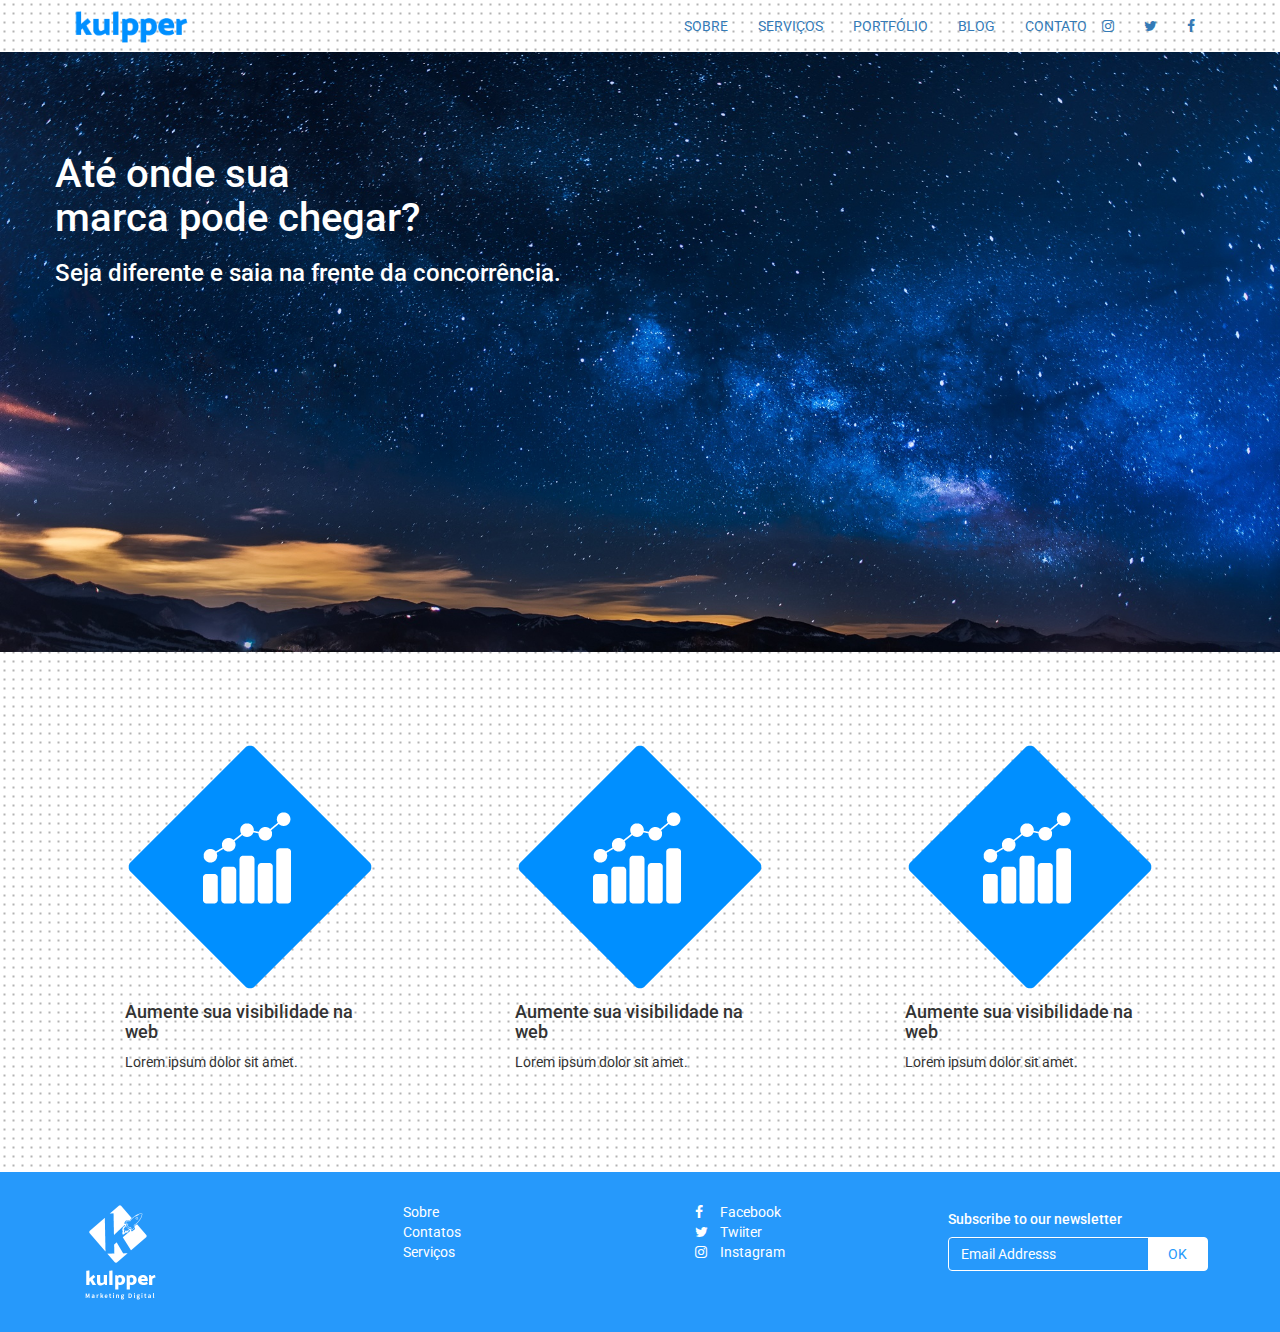
==== kulpperpage/index.html @ 89e01c31 "enviando scarfolding" ====
<!DOCTYPE html>
<html lang="pt-br">

<head>
	<meta charset="UTF-8">
	<meta name="viewport" content="width=device-width, initial-scale=1, maximum-scale=1, user-scalable=no">
	<meta http-equiv="X-UA-Compatible" content="ie=edge">
	<link rel="stylesheet" href="assets/libs/bootstrap-3.3.7-dist/css/bootstrap.min.css">
	<link rel="stylesheet" href="assets/css/kulpper-style.css">
	<link rel="stylesheet" href="assets/fonts/font-awesome-4.7.0/css/font-awesome.min.css">
	<link rel="stylesheet" href="assets/libs/bootstrap-3.3.7-dist/js/bootstrap.min.js">
	<link href="https://fonts.googleapis.com/css?family=Roboto" rel="stylesheet">

	<style>
@import url('https://fonts.googleapis.com/css?family=Roboto');
</style>
	<title>Kulpper</title>
</head>

<body>


	<nav class="navbar navbar-transparent">
		<div class="container">
				<div class="navbar-header">
				<button type="button" class="navbar-toggle" data-toggle="collapse" data-target="#menu-cola">
					<span class="icon-bar"></span>
					<span class="icon-bar"></span>
					<span class="icon-bar"></span>
				</button>
				<a class="navbar-brand" href="#">
					<img src="assets/img/kulpper-nav.png" alt="kulpper logo">
				</a>
			</div>

			<!-- Collect the nav links, forms, and other content for toggling -->
			<div class="navbar-collapse collapse" id="menu-cola">
				<div id="rede-sociais-nav">
					<ul class="nav navbar-nav navbar-right">
						<li>
							<a href="#"><i class="fa fa-instagram" aria-hidden="true"></i></a>
						</li>
						<li>
							<a href="#"><i class="fa fa-twitter" aria-hidden="true"></i></a>
						</li>
						<li>
							<a href="#"><i class="fa fa-facebook" aria-hidden="true"></i></a>
						</li>
					</ul>
				</div>

				<div id="menu-nav">
					<ul class="nav navbar-nav navbar-right">
						<li><a href="#">SOBRE</a></li>
						<li><a href="#">SERVIÇOS</a></li>
						<li><a href="#">PORTFÓLIO</a></li>
						<li><a href="#">BLOG </a></li>
						<li><a href="#">CONTATO</a></li>
					</ul>
				</div>
			</div>

			<!-- /.navbar-collapse -->
		</div>
		<!-- /.container-fluid -->
	</nav>

	<div id="headerKulpper">
	<div class="container">
		<div class="row">
			<h1>
			Até onde sua<br> marca pode chegar?
			<h3>Seja diferente e saia na frente da concorrência.</h3>
		</h1>
		</div>
	</div>
		

		
	</div>

	<div class="container">
		<div class="row">


			<div id="features">
				<div class="caracteristicas">
					<img src="assets/img/feature.png" alt="features">
					<h4>Aumente sua visibilidade na web</h4>
					<p>Lorem ipsum dolor sit amet.</p>
				</div>
				<div class="caracteristicas">
					<img src="assets/img/feature.png" alt="features">
					<h4>Aumente sua visibilidade na web</h4>
					<p>Lorem ipsum dolor sit amet.</p>
				</div>
				<div class="caracteristicas">
					<img src="assets/img/feature.png" alt="features">
					<h4>Aumente sua visibilidade na web</h4>
					<p>Lorem ipsum dolor sit amet.</p>
				</div>
			</div>
		</div>
	</div>

	<footer>

		<div class="container">
			<div class="row">
				<div class="logo-footer col-sm-2 col-md-3 col-lg-3">
					<img src="assets/img/kulpper-logo-footer.png" alt="kulpper-logo" height="100">
				</div>

				<div class="menu-footer col-sm-5 col-md-3 col-lg-3">
					<ul>
						<li><a href="#">Sobre</a></li>
						<li><a href="#">Contatos</a></li>
						<li><a href="#">Serviços</a></li>
					</ul>
				</div>

				<div class="rede-social-footer col-sm-5 col-md-3 col-lg-3">
					<ul>
						<li>
							<a href="#">
<i class="fa fa-facebook" aria-hidden="true"></i>Facebook

</a>
						</li>
						<li>
							<a href="#">
<i class="fa fa-twitter" aria-hidden="true"></i>Twiiter
</a>
						</li>
						<li>
							<a href="#">
<i class="fa fa-instagram" aria-hidden="true"></i>Instagram

</a>
						</li>
					</ul>
				</div>

				<div class="subscribe-footer col-sm-5 col-sm-3 col-md-3 col-lg-3">
					<h5>Subscribe to our newsletter</h5>

					<div class="input-group">
						<input type="text" class="form-control" placeholder="Email Addresss">
						<span class="input-group-btn">
        <button class="btn btn-default" type="button">OK</button>
      </span>
					</div>
					<!-- /input-group -->
				</div>

			</div>
		</div>


	</footer>


</body>

</html>
---- kulpperpage/assets/css/kulpper-style.css ----
/**
Cores:

Azul de todo o siter: #2699FB
Fotes Escuras: #141F21
**/
body{
	padding: 0px;
	margin: 0px;
	background-image: url("../img/background.png");
    background-size: 1px 0px 1px;
	font-family: 'Roboto', serif;
}


nav.navbar.navbar-transparent {
	
}

.navbar-brand img{
	height: 40px;
	
	margin-top: -10px;
}

#menu-nav {
/*	margin-right: 100px;*/
}

#rede-sociais-nav {
/*	margin-right: 100px;*/
}
/* features */


#features {
	height: auto;
	width: 100%;
	display: flex;
	justify-content: center;
	flex-direction:row; /*quando for mobile na media query lenbrar de colocar coluwn */
	flex-wrap: nowrap;
	
	
}

#features .caracteristicas {
	padding: 10px 30px;
	margin: 80px 40px;;
}





/* header */


#headerKulpper{
	font-family: 'Roboto', serif;
	color: #FFF;
	margin-top: 0px;
	background-image: url("../img/fundo-header.jpeg");
	background-repeat: no-repeat;
	background-size: 100%;
	
	height: 600px;
	width:100%;
	
/*
	display: flex;
	justify-content: flex-start;
	flex-direction: row;
*/
	margin-top: -20px;
}

#headerKulpper h1 {
	margin-top: 100px;
	margin-bottom: 15px;
	font-size: 30pt;
}

#headerKulpper	h1, h3 {
	
}

/* fim header */

/*footer */

footer{
	background-color: #2699FB;
	color: #FFF;
	width: 100%;
	padding: 30px 0px;
	display: flex;
	justify-content: center;
	flex-direction: row;
	flex-wrap: wrap;
}

footer.container.row{
	
}
footer ul{
	list-style: none;
}

footer ul li a {
	text-decoration:none;
	color: #FFF;
}

footer ul li a i {
	width: 5px;
	margin-right: 20px;
}

.button-back-to-top-footer{
	margin-left: 100px;
	background-color: #FFF;
	color: #2699FB;
	position: static;
	width: 100px;

}

footer .form-control{
	background-color: #2699FB;
	color: #FFF;
	border: 1px solid #FFF;
	width: 300px;
}

footer .input-group {
	width: 260px;
}


.form-control::-webkit-input-placeholder { /* WebKit browsers */
  color: #fff;
}

.form-control:-moz-placeholder { /* Mozilla Firefox 4 to 18 */
  color: #fff;
}

.form-control::-moz-placeholder { /* Mozilla Firefox 19+ */
  color: #fff;
}

.form-control:-ms-input-placeholder { /* Internet Explorer 10+ */
  color: #fff;
}

.btn-default {
    color: #2699FB;
    background-color: #fff;
    border-color: #FFF;
    width: 60px;
}

/* fim footer */

/** medias queries **/

/* para quando a tela chegar em 900px */
@media screen and (max-width: 900px)	{
	
	#features {
		flex-direction: column;
	}
}

@media screen and (max-width: 880px)	{
	footer {
		flex-direction: row;
	}
}


/*  para quando a tela chegar a 480*/
@media screen and (max-width: 480px)	{
	
	#features {
		flex-direction: column;
	}
}
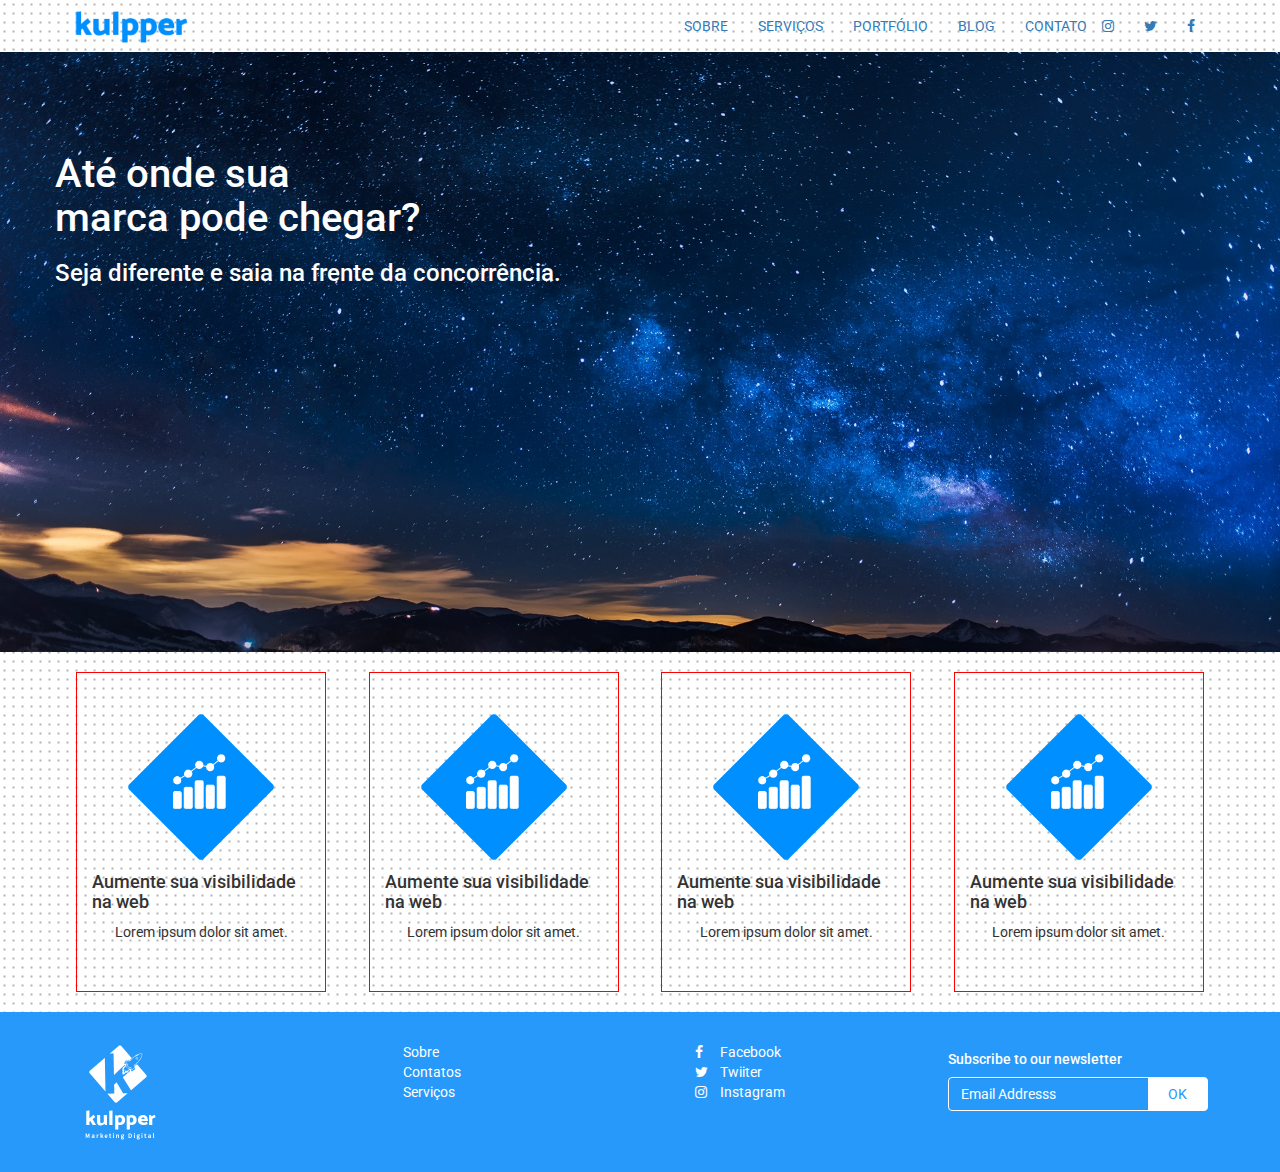
==== commit 50ccaa51: "caracteristicas responsiva" ====
--- a/kulpperpage/index.html
+++ b/kulpperpage/index.html
@@ -80,21 +80,26 @@
 	</div>
 
 	<div class="container">
-		<div class="row">
+		<div class="row ">
 
 
 			<div id="features">
-				<div class="caracteristicas">
+				<div class="col-lg-3 col-md-3 col-xs-6 caracteristicas">
 					<img src="assets/img/feature.png" alt="features">
 					<h4>Aumente sua visibilidade na web</h4>
 					<p>Lorem ipsum dolor sit amet.</p>
 				</div>
-				<div class="caracteristicas">
+				<div class="col-lg-3 col-md-3 col-xs-6 caracteristicas">
 					<img src="assets/img/feature.png" alt="features">
 					<h4>Aumente sua visibilidade na web</h4>
 					<p>Lorem ipsum dolor sit amet.</p>
 				</div>
-				<div class="caracteristicas">
+				<div class="col-lg-3 col-md-3 col-xs-6 caracteristicas">
+					<img src="assets/img/feature.png" alt="features">
+					<h4>Aumente sua visibilidade na web</h4>
+					<p>Lorem ipsum dolor sit amet.</p>
+				</div>
+				<div class="col-lg-3 col-md-3 col-xs-6 caracteristicas">
 					<img src="assets/img/feature.png" alt="features">
 					<h4>Aumente sua visibilidade na web</h4>
 					<p>Lorem ipsum dolor sit amet.</p>
--- a/kulpperpage/assets/css/kulpper-style.css
+++ b/kulpperpage/assets/css/kulpper-style.css
@@ -37,17 +37,33 @@
 	height: auto;
 	width: 100%;
 	display: flex;
+	flex-direction:row; /*quando for mobile na media query lenbrar de colocar coluwn */
+	justify-content:space-around;
+	flex-wrap: wrap;
+	
+	
+}
+
+#features div {
+	height: 320px;
+	width: 250px;
+	border:  1px solid red;
+	margin: 20px -20px;
+	display: flex;
+	flex-direction: column;
 	justify-content: center;
-	flex-direction:row; /*quando for mobile na media query lenbrar de colocar coluwn */
-	flex-wrap: nowrap;
-	
-	
-}
-
-#features .caracteristicas {
+	align-items: center;
+}
+
+#features div img {
+	height: 150px;
+	width: 150px;
+}
+
+/* #features .caracteristicas {
 	padding: 10px 30px;
 	margin: 80px 40px;;
-}
+} */
 
 
 
@@ -169,7 +185,7 @@
 @media screen and (max-width: 900px)	{
 	
 	#features {
-		flex-direction: column;
+		flex-direction: row;
 	}
 }
 
@@ -185,5 +201,6 @@
 	
 	#features {
 		flex-direction: column;
+		align-items: center;
 	}
 }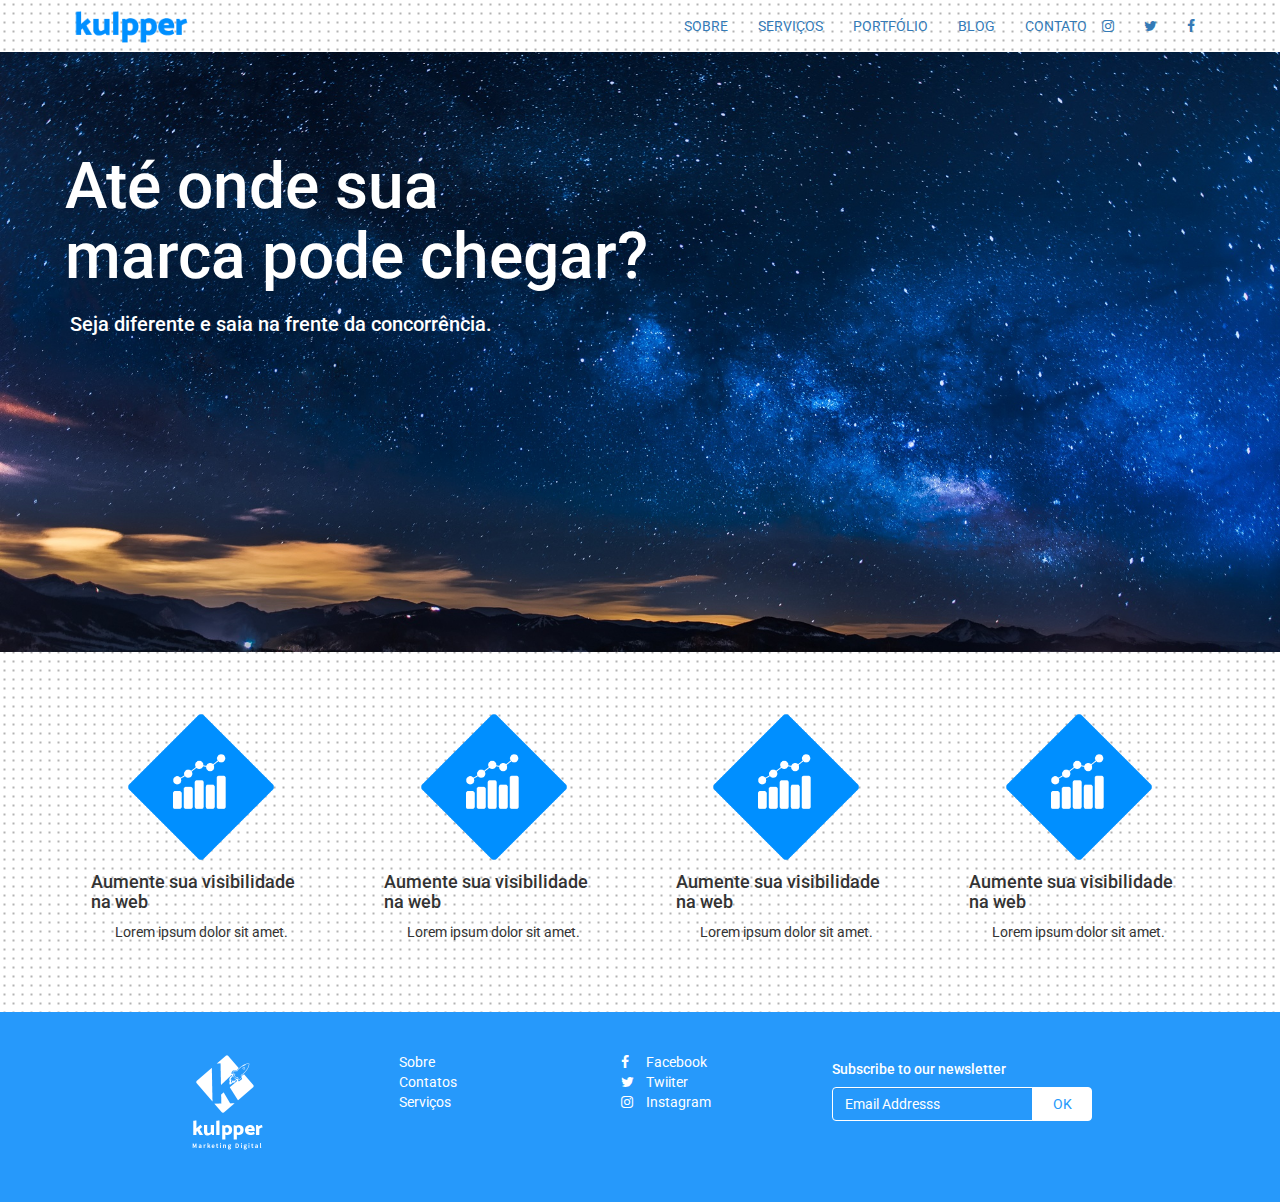
==== commit d4c3b239: "footer e header responsivo" ====
--- a/kulpperpage/index.html
+++ b/kulpperpage/index.html
@@ -68,9 +68,11 @@
 	<div id="headerKulpper">
 	<div class="container">
 		<div class="row">
-			<h1>
-			Até onde sua<br> marca pode chegar?
-			<h3>Seja diferente e saia na frente da concorrência.</h3>
+			<div id="hdKulpper">
+				<h1>
+				Até onde sua<br> marca pode chegar?</h1>
+				<h3>Seja diferente e saia na frente da concorrência.</h3>
+			</div>
 		</h1>
 		</div>
 	</div>
@@ -111,7 +113,7 @@
 	<footer>
 
 		<div class="container">
-			<div class="row">
+			<div class="row footerF">
 				<div class="logo-footer col-sm-2 col-md-3 col-lg-3">
 					<img src="assets/img/kulpper-logo-footer.png" alt="kulpper-logo" height="100">
 				</div>
@@ -146,7 +148,7 @@
 					</ul>
 				</div>
 
-				<div class="subscribe-footer col-sm-5 col-sm-3 col-md-3 col-lg-3">
+				<div class="subscribe-footer col-sm-12 col-sm-3 col-md-3 col-lg-3">
 					<h5>Subscribe to our newsletter</h5>
 
 					<div class="input-group">
--- a/kulpperpage/assets/css/kulpper-style.css
+++ b/kulpperpage/assets/css/kulpper-style.css
@@ -47,7 +47,6 @@
 #features div {
 	height: 320px;
 	width: 250px;
-	border:  1px solid red;
 	margin: 20px -20px;
 	display: flex;
 	flex-direction: column;
@@ -60,14 +59,6 @@
 	width: 150px;
 }
 
-/* #features .caracteristicas {
-	padding: 10px 30px;
-	margin: 80px 40px;;
-} */
-
-
-
-
 
 /* header */
 
@@ -78,16 +69,9 @@
 	margin-top: 0px;
 	background-image: url("../img/fundo-header.jpeg");
 	background-repeat: no-repeat;
-	background-size: 100%;
-	
+	background-size: cover;
 	height: 600px;
 	width:100%;
-	
-/*
-	display: flex;
-	justify-content: flex-start;
-	flex-direction: row;
-*/
 	margin-top: -20px;
 }
 
@@ -97,10 +81,15 @@
 	font-size: 30pt;
 }
 
-#headerKulpper	h1, h3 {
-	
-}
-
+#hdKulpper h1 {
+	margin-left: 10px; 
+	font-size: 48pt;
+}
+
+#hdKulpper h3 {
+	margin-left: 15px; 
+	font-size: 15pt;
+}
 /* fim header */
 
 /*footer */
@@ -110,14 +99,41 @@
 	color: #FFF;
 	width: 100%;
 	padding: 30px 0px;
+}
+
+footer .row{
 	display: flex;
-	justify-content: center;
-	flex-direction: row;
+	justify-content: space-around;
+	flex-direction:row;
 	flex-wrap: wrap;
 }
 
-footer.container.row{
-	
+.logo-footer {
+	height:110px;
+	width: 110px;
+	margin: 20px 30px;
+}
+
+.menu-footer{
+	height: 110px;
+	width: 150px;
+	margin: 20px 30px;
+}
+
+.rede-social-footer {
+	height: 110px;
+	width: 180px;
+	margin: 20px 30px;
+}
+
+.subscribe-footer {
+	height: 110px;
+	width: 300px;
+	margin: -30px 40px;
+}
+
+footer .row>div {
+	margin: 10px 0px;
 }
 footer ul{
 	list-style: none;
@@ -193,11 +209,38 @@
 	footer {
 		flex-direction: row;
 	}
-}
-
-
+	
+}
+
+@media screen and (max-width: 720px) {
+
+	#hdKulpper h1 {
+		font-size: 30pt;
+	}
+
+	#hdKulpper h3 {
+		font-size: 13pt;
+	}
+
+	.subscribe-footer {
+		height: 110px;
+		width: 100%;
+	}
+
+	footer .input-group {
+		width: 100%;
+	}
+	
+}
 /*  para quando a tela chegar a 480*/
 @media screen and (max-width: 480px)	{
+
+	#hdKulpper h1 {
+		font-size: 25pt;
+	}
+	#hdKulpper h3 {
+		font-size: 12pt;
+	}
 	
 	#features {
 		flex-direction: column;
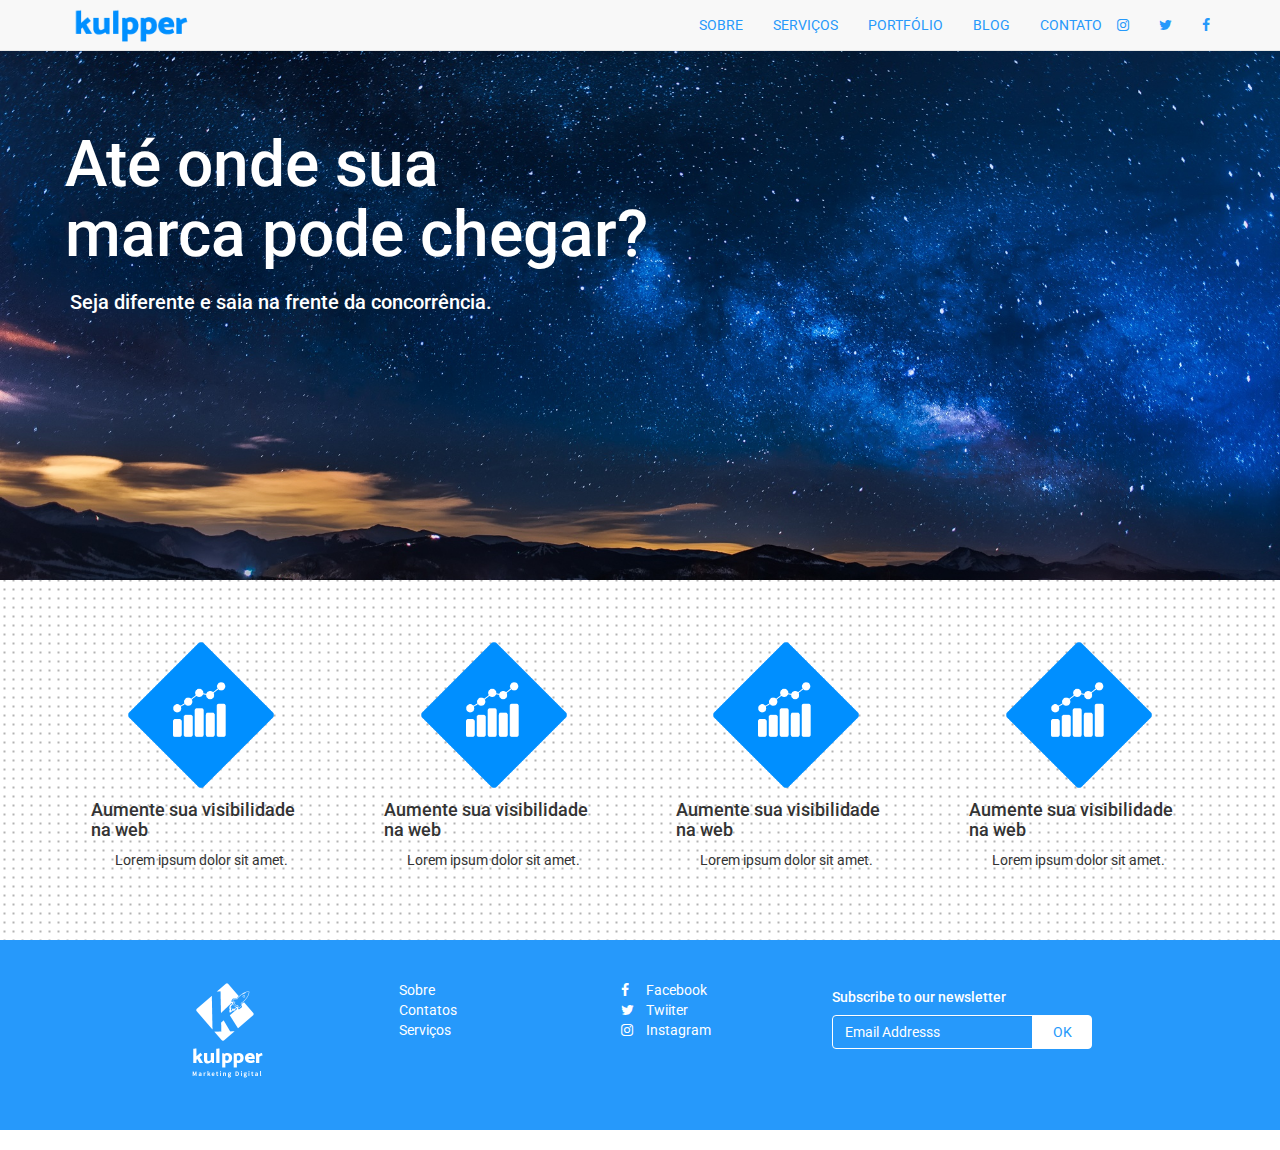
==== commit b5e5bba8: "menu collapse funcionando" ====
--- a/kulpperpage/index.html
+++ b/kulpperpage/index.html
@@ -8,21 +8,19 @@
 	<link rel="stylesheet" href="assets/libs/bootstrap-3.3.7-dist/css/bootstrap.min.css">
 	<link rel="stylesheet" href="assets/css/kulpper-style.css">
 	<link rel="stylesheet" href="assets/fonts/font-awesome-4.7.0/css/font-awesome.min.css">
-	<link rel="stylesheet" href="assets/libs/bootstrap-3.3.7-dist/js/bootstrap.min.js">
 	<link href="https://fonts.googleapis.com/css?family=Roboto" rel="stylesheet">
-
 	<style>
-@import url('https://fonts.googleapis.com/css?family=Roboto');
-</style>
+		@import url('https://fonts.googleapis.com/css?family=Roboto');
+		</style>
 	<title>Kulpper</title>
 </head>
 
 <body>
-
-
-	<nav class="navbar navbar-transparent">
+	
+	
+	<nav class="navbar navbar-default navbar-fixed-top">
 		<div class="container">
-				<div class="navbar-header">
+			<div class="navbar-header">
 				<button type="button" class="navbar-toggle" data-toggle="collapse" data-target="#menu-cola">
 					<span class="icon-bar"></span>
 					<span class="icon-bar"></span>
@@ -32,9 +30,9 @@
 					<img src="assets/img/kulpper-nav.png" alt="kulpper logo">
 				</a>
 			</div>
-
+			
 			<!-- Collect the nav links, forms, and other content for toggling -->
-			<div class="navbar-collapse collapse" id="menu-cola">
+			<div class="navbar-collapse collapse nav-colap" id="menu-cola">
 				<div id="rede-sociais-nav">
 					<ul class="nav navbar-nav navbar-right">
 						<li>
@@ -48,7 +46,7 @@
 						</li>
 					</ul>
 				</div>
-
+				
 				<div id="menu-nav">
 					<ul class="nav navbar-nav navbar-right">
 						<li><a href="#">SOBRE</a></li>
@@ -59,32 +57,30 @@
 					</ul>
 				</div>
 			</div>
-
+			
 			<!-- /.navbar-collapse -->
 		</div>
 		<!-- /.container-fluid -->
 	</nav>
-
+	
 	<div id="headerKulpper">
-	<div class="container">
-		<div class="row">
-			<div id="hdKulpper">
-				<h1>
-				Até onde sua<br> marca pode chegar?</h1>
-				<h3>Seja diferente e saia na frente da concorrência.</h3>
+		<div class="container">
+			<div class="row">
+				<div id="hdKulpper">
+					<h1>
+						Até onde sua<br> marca pode chegar?</h1>
+						<h3>Seja diferente e saia na frente da concorrência.</h3>
+					</div>
+				</h1>
 			</div>
-		</h1>
 		</div>
-	</div>
-		
-
 		
 	</div>
-
+	
 	<div class="container">
 		<div class="row ">
-
-
+			
+			
 			<div id="features">
 				<div class="col-lg-3 col-md-3 col-xs-6 caracteristicas">
 					<img src="assets/img/feature.png" alt="features">
@@ -109,15 +105,15 @@
 			</div>
 		</div>
 	</div>
-
+	
 	<footer>
-
+		
 		<div class="container">
 			<div class="row footerF">
 				<div class="logo-footer col-sm-2 col-md-3 col-lg-3">
 					<img src="assets/img/kulpper-logo-footer.png" alt="kulpper-logo" height="100">
 				</div>
-
+				
 				<div class="menu-footer col-sm-5 col-md-3 col-lg-3">
 					<ul>
 						<li><a href="#">Sobre</a></li>
@@ -125,48 +121,49 @@
 						<li><a href="#">Serviços</a></li>
 					</ul>
 				</div>
-
+				
 				<div class="rede-social-footer col-sm-5 col-md-3 col-lg-3">
 					<ul>
 						<li>
 							<a href="#">
-<i class="fa fa-facebook" aria-hidden="true"></i>Facebook
-
-</a>
+								<i class="fa fa-facebook" aria-hidden="true"></i>Facebook
+								
+							</a>
 						</li>
 						<li>
 							<a href="#">
-<i class="fa fa-twitter" aria-hidden="true"></i>Twiiter
-</a>
+								<i class="fa fa-twitter" aria-hidden="true"></i>Twiiter
+							</a>
 						</li>
 						<li>
 							<a href="#">
-<i class="fa fa-instagram" aria-hidden="true"></i>Instagram
-
-</a>
+								<i class="fa fa-instagram" aria-hidden="true"></i>Instagram
+								
+							</a>
 						</li>
 					</ul>
 				</div>
-
+				
 				<div class="subscribe-footer col-sm-12 col-sm-3 col-md-3 col-lg-3">
 					<h5>Subscribe to our newsletter</h5>
-
+					
 					<div class="input-group">
 						<input type="text" class="form-control" placeholder="Email Addresss">
 						<span class="input-group-btn">
-        <button class="btn btn-default" type="button">OK</button>
-      </span>
+							<button class="btn btn-default" type="button">OK</button>
+						</span>
 					</div>
 					<!-- /input-group -->
 				</div>
-
+				
 			</div>
 		</div>
-
-
+		
+		
 	</footer>
-
-
+	
+	<!-- Scripts JS -->
+	<script src="assets/libs/jquery321/jquery-3.2.1.min.js"></script>
+	<script src="assets/libs/bootstrap-3.3.7-dist/js/bootstrap.min.js"></script>
 </body>
-
 </html>--- a/kulpperpage/assets/css/kulpper-style.css
+++ b/kulpperpage/assets/css/kulpper-style.css
@@ -13,24 +13,17 @@
 }
 
 
-nav.navbar.navbar-transparent {
-	
-}
-
 .navbar-brand img{
 	height: 40px;
 	
 	margin-top: -10px;
 }
-
-#menu-nav {
-/*	margin-right: 100px;*/
-}
-
-#rede-sociais-nav {
-/*	margin-right: 100px;*/
-}
-/* features */
+.navbar-default .navbar-nav>li>a {
+    color: #2699FB;
+} 
+#menu-cola {
+
+}
 
 
 #features {
@@ -82,6 +75,7 @@
 }
 
 #hdKulpper h1 {
+	margin-top: 150px;
 	margin-left: 10px; 
 	font-size: 48pt;
 }
@@ -212,6 +206,32 @@
 	
 }
 
+@media screen and (max-width: 767px){
+	#menu-cola.collapsing {
+		display: flex;
+		justify-content: space-between;
+		flex-direction: row;
+		text-align: center;
+		align-items: center;
+	}
+
+
+	#menu-cola.collapse.in {
+		display: flex;
+		justify-content: space-between;
+		flex-direction: row;
+		text-align: center;
+		align-items: center;
+	}
+
+	#rede-sociais-nav {
+		display: flex;
+		flex-direction: row;
+		justify-content: space-between;
+	}
+	
+}
+
 @media screen and (max-width: 720px) {
 
 	#hdKulpper h1 {
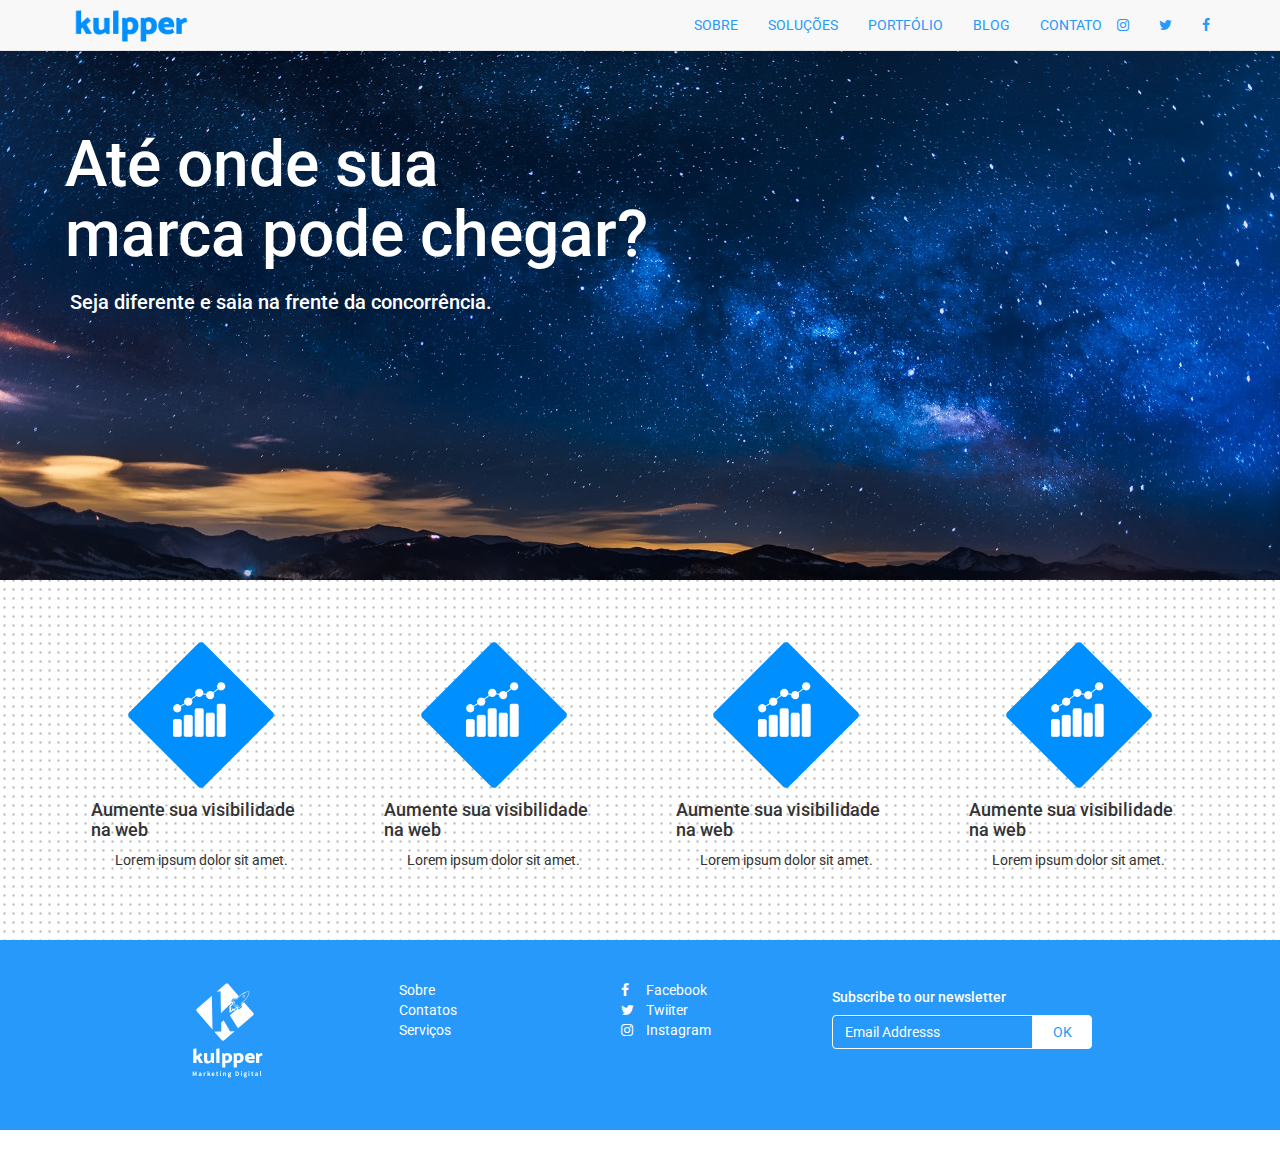
==== commit eb202396: "Ajuste no textDecoration footer" ====
--- a/kulpperpage/index.html
+++ b/kulpperpage/index.html
@@ -50,7 +50,7 @@
 				<div id="menu-nav">
 					<ul class="nav navbar-nav navbar-right">
 						<li><a href="#">SOBRE</a></li>
-						<li><a href="#">SERVIÇOS</a></li>
+						<li><a href="#">SOLUÇÕES</a></li>
 						<li><a href="#">PORTFÓLIO</a></li>
 						<li><a href="#">BLOG </a></li>
 						<li><a href="#">CONTATO</a></li>
--- a/kulpperpage/assets/css/kulpper-style.css
+++ b/kulpperpage/assets/css/kulpper-style.css
@@ -138,6 +138,11 @@
 	color: #FFF;
 }
 
+footer ul li a:hover {
+	text-decoration:none;
+	text-shadow: 1px 1px 2px #FFF, 0 0 25px white, 0 0 5px #2699FB;
+}
+
 footer ul li a i {
 	width: 5px;
 	margin-right: 20px;
